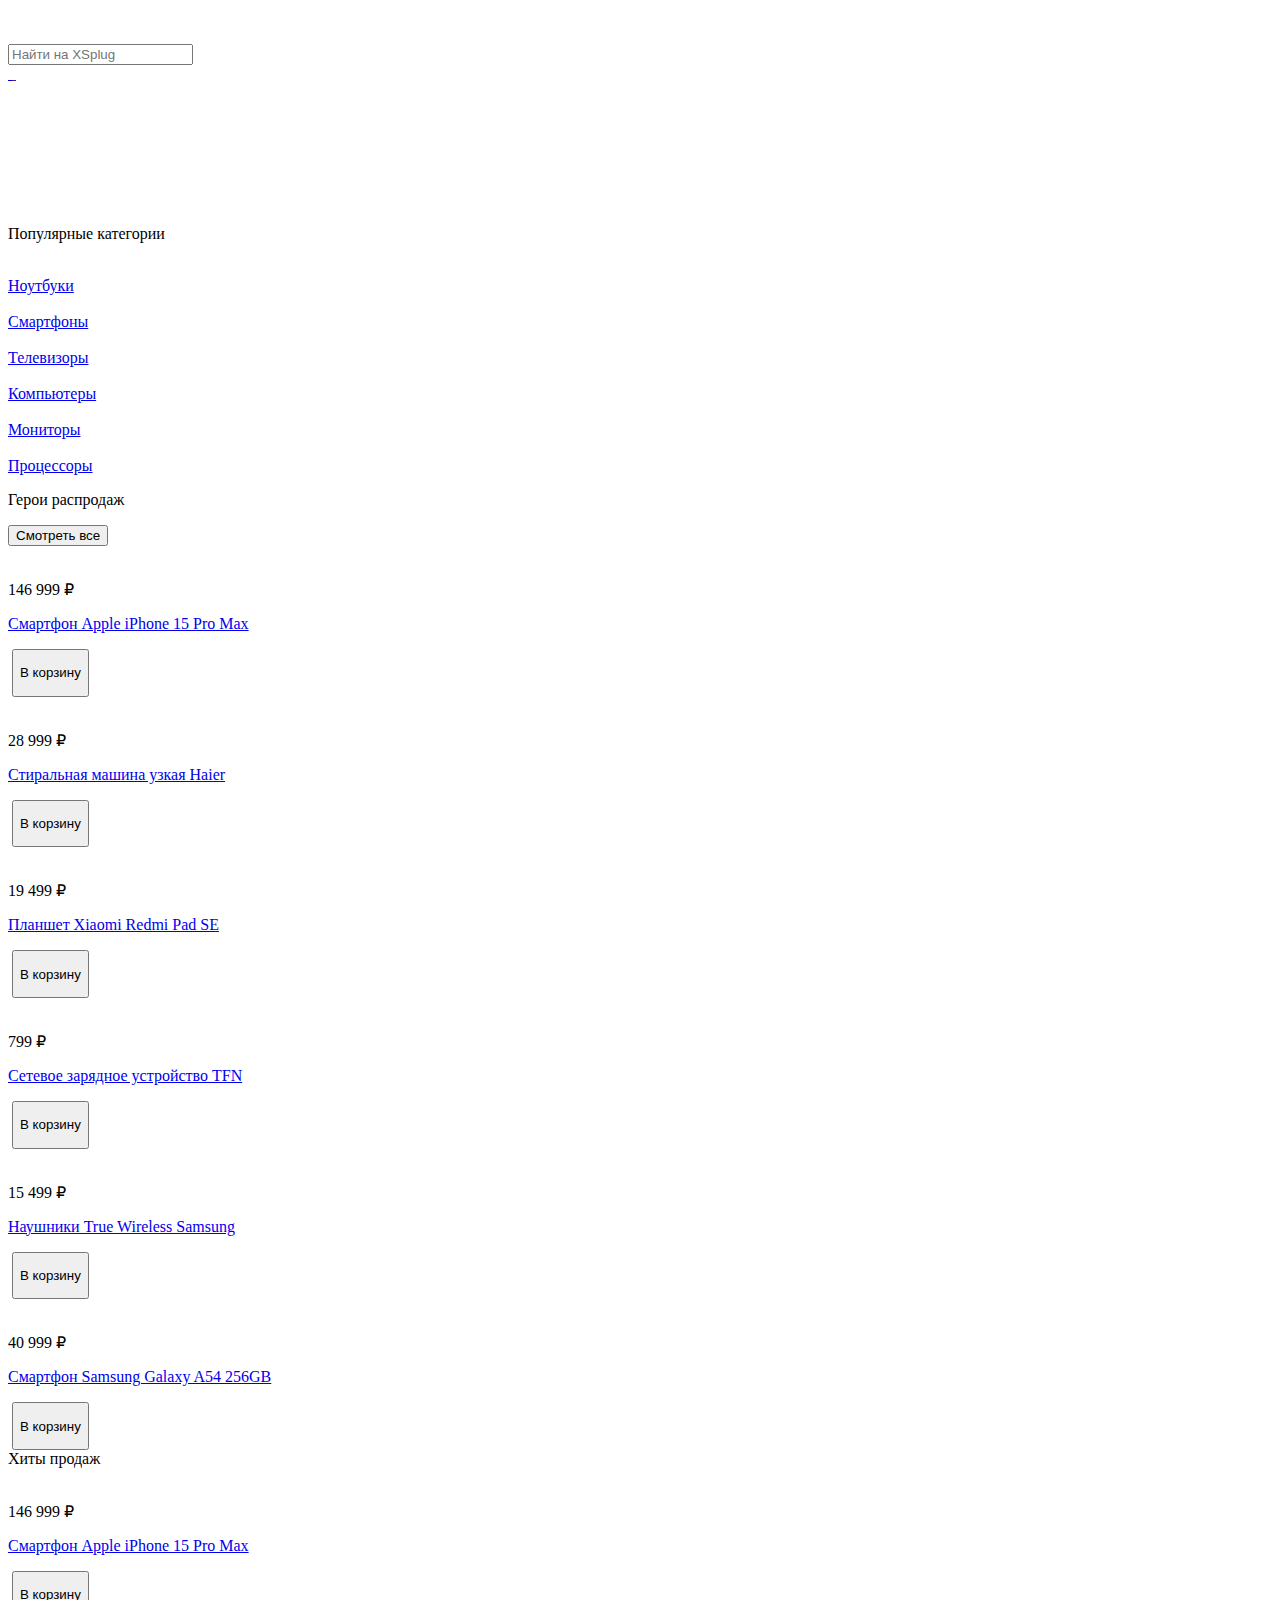
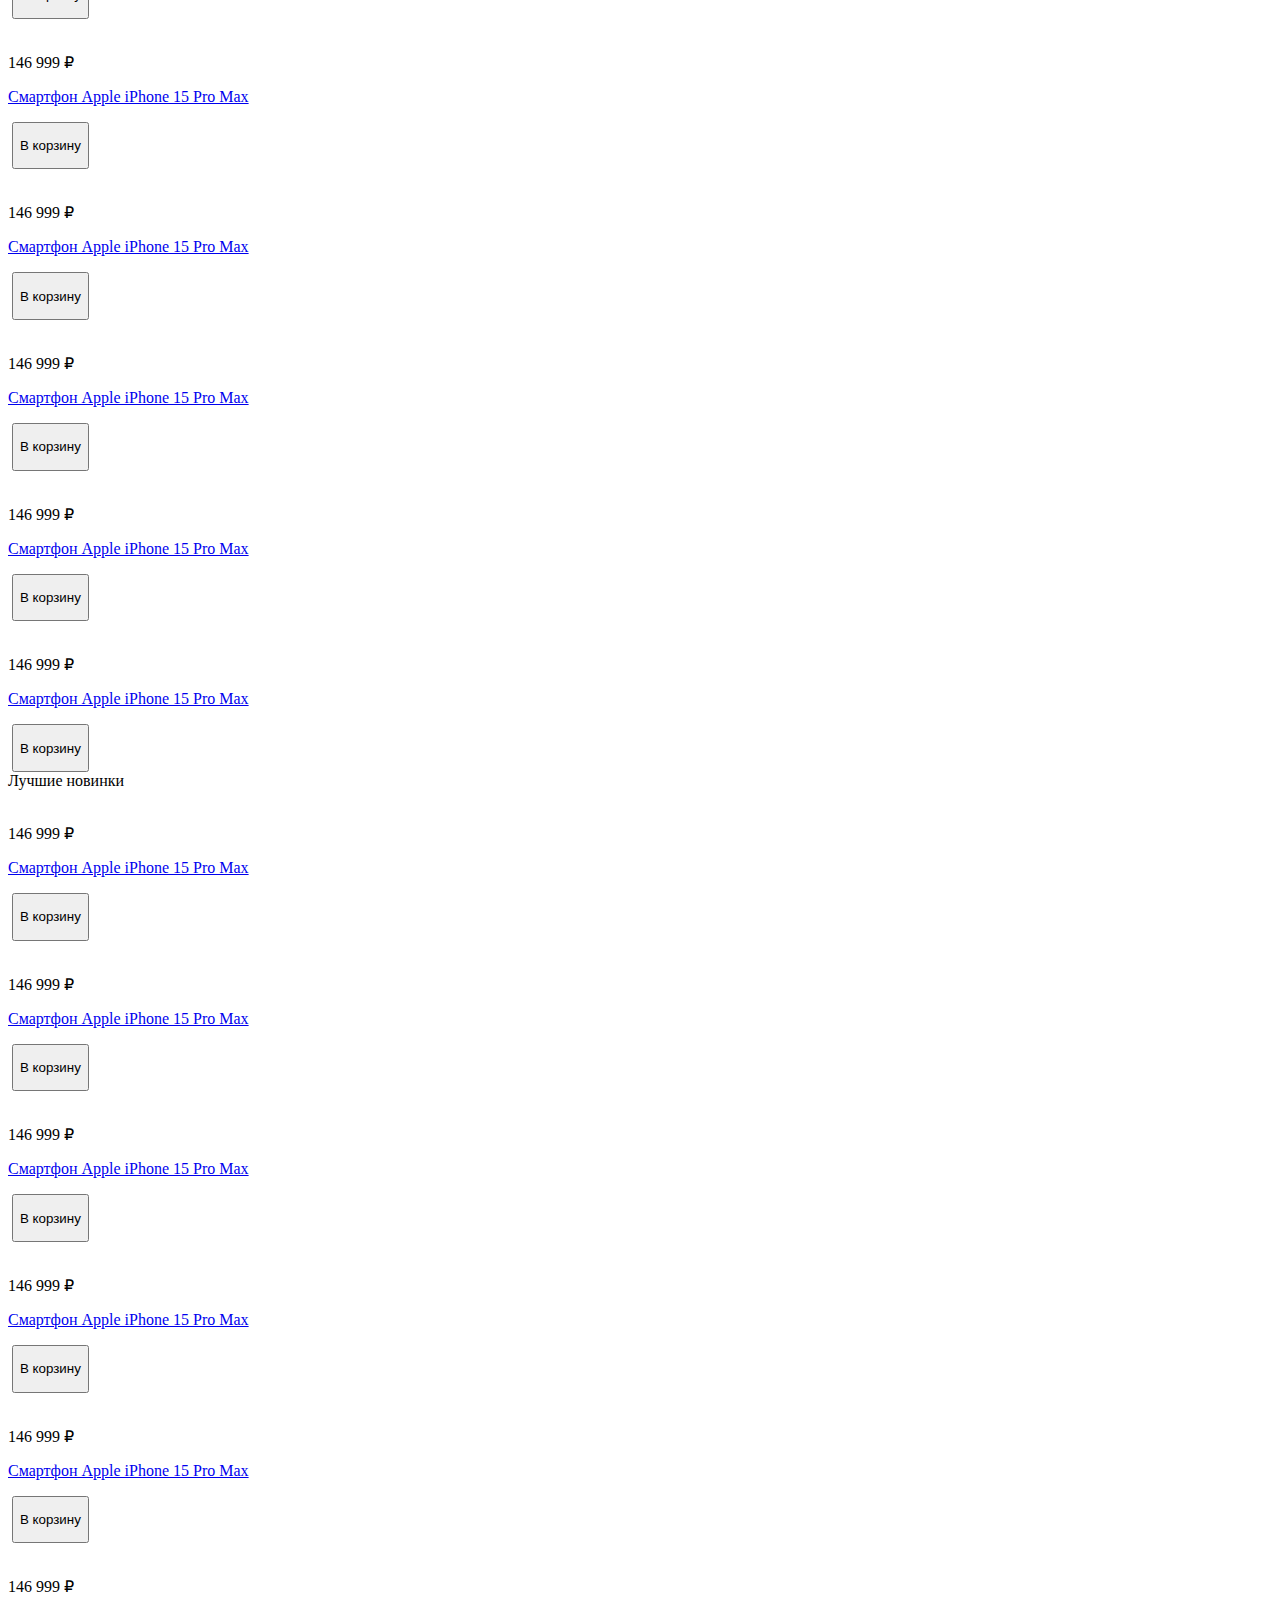
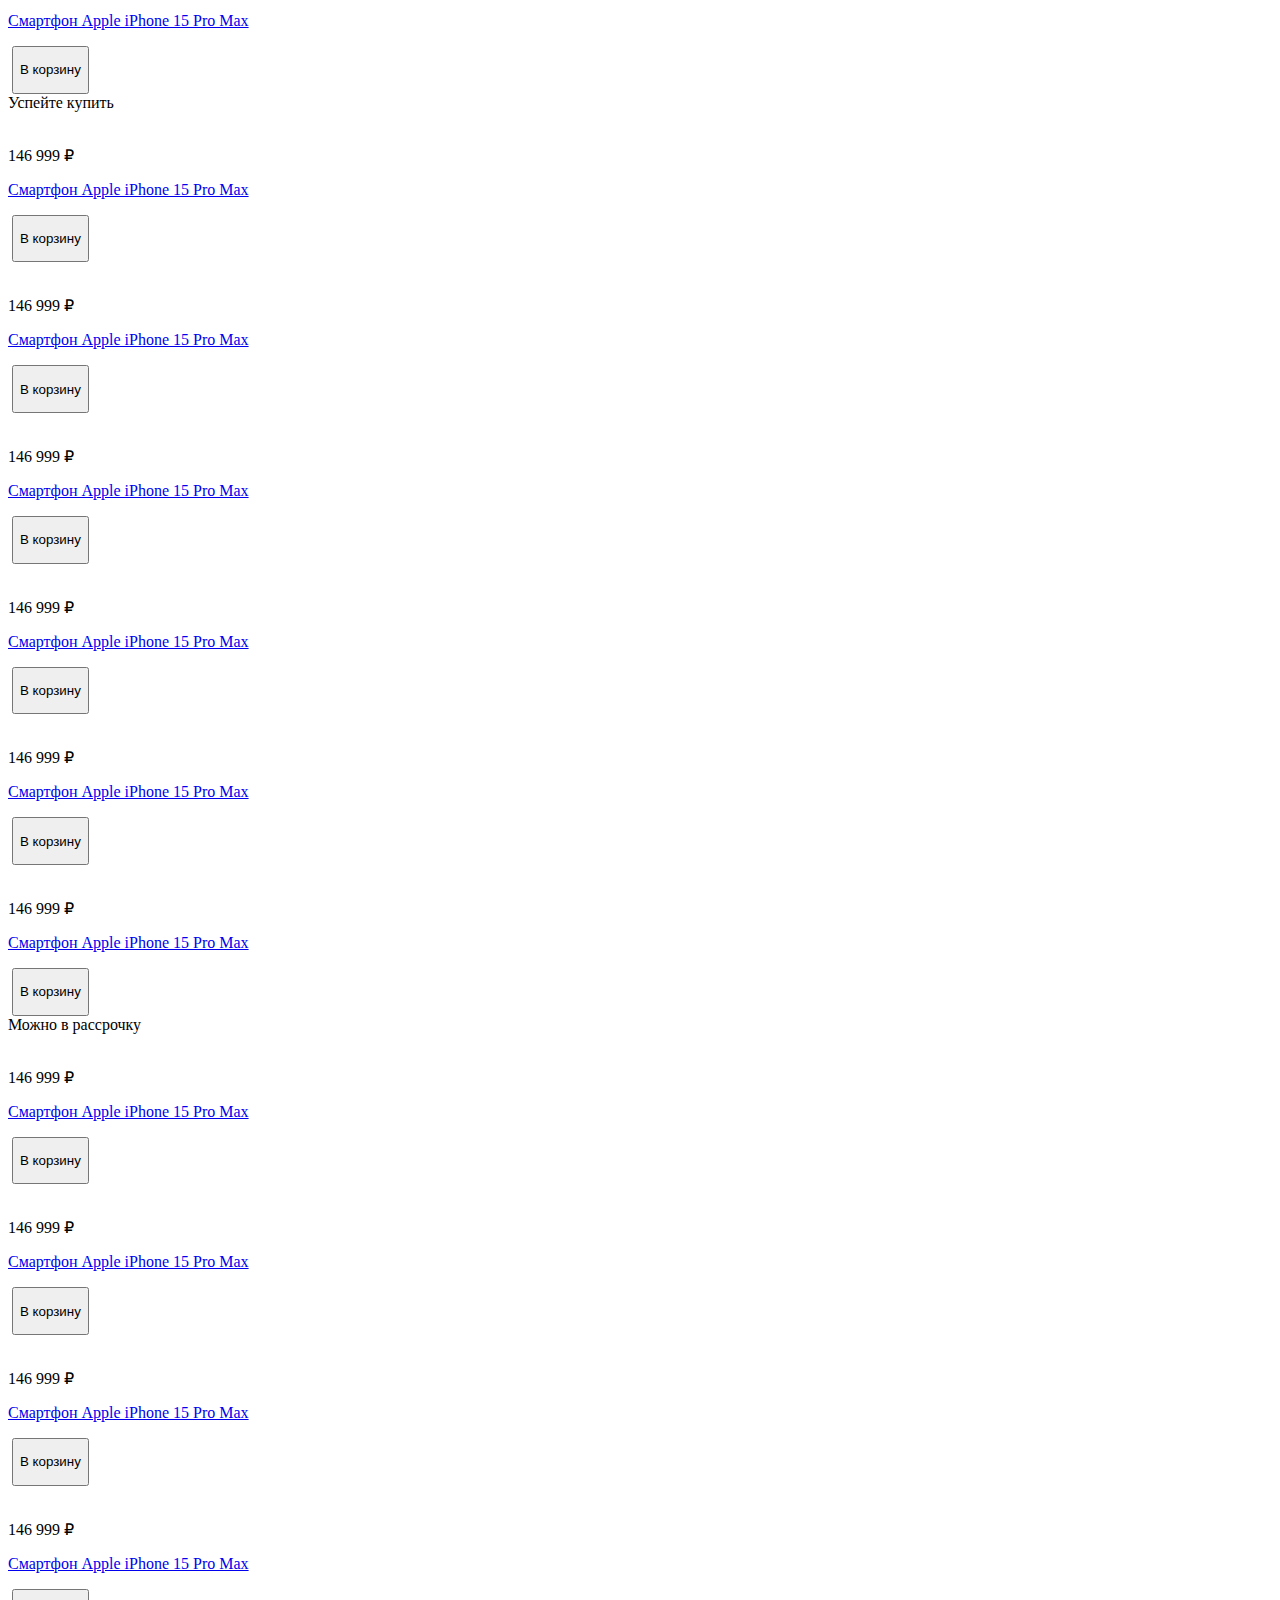
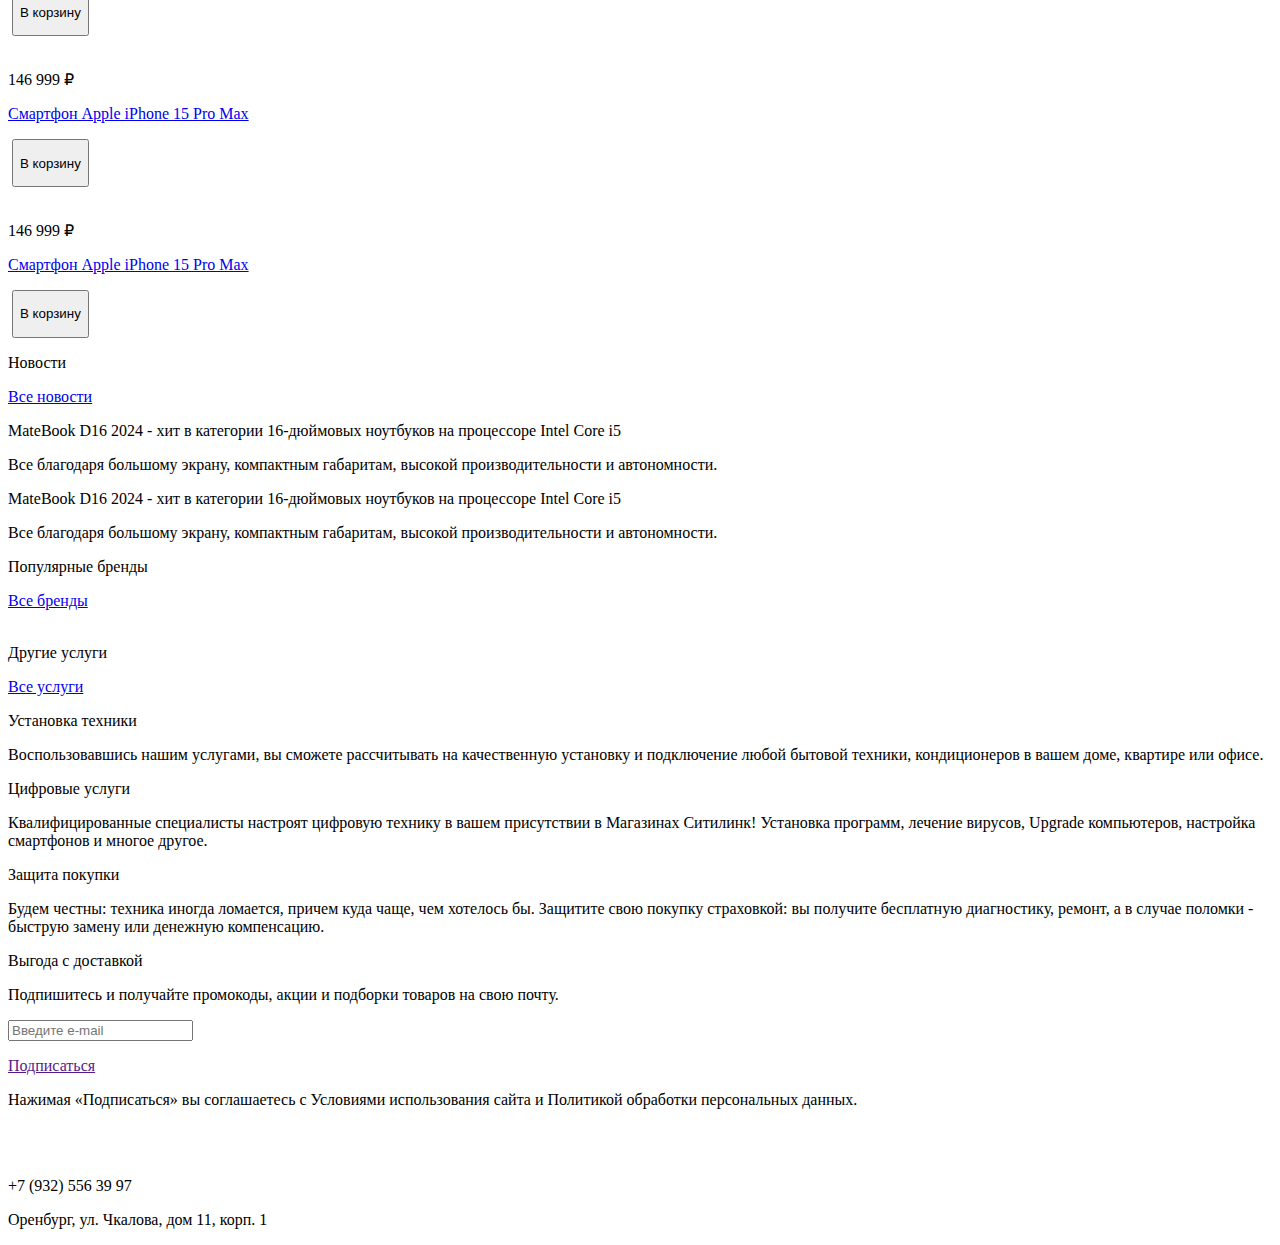
==== index.html @ 695811c5 "add index.html and lk.html" ====
<!DOCTYPE html>
<html lang="en">

<head>
  <meta charset="UTF-8">
  <meta name="viewport" content="width=device-width, initial-scale=1.0">
    <title>XSplug</title>
  
  <link rel="stylesheet" href="css/style.css">
  <link rel="preconnect" href="https://fonts.googleapis.com">
  <link rel="preconnect" href="https://fonts.gstatic.com" crossorigin>
  <link href="https://fonts.googleapis.com/css2?family=Ubuntu:ital,wght@0,300;0,400;0,500;0,700;1,300;1,400;1,500;1,700&display=swap" rel="stylesheet">
</head>

<body>
  <header>
    <div class="container">
      <nav class="navbar">
        <div class="logo">
          <a href="index.html">

            <img class="logo-icn" src="icons/XSplug.svg" alt="">
          </a>
        </div>
        <div class="catalog">
          <img src="icons/кнопка каталог.svg" alt="" class="catalog-item">
        </div>
        <div class="find">
          <input class="input-1" type="text" placeholder="Найти на XSplug">
          <img src="icons/lupa.png" alt="" type="button" class="lupa">
        </div>
        <div class="nav_icons">
          <a href="lk.html">
            <img src="icons/войти.svg" alt="" class="icon_item">
          </a>
          <a href="">
            <img src="icons/адреса.svg" alt="" class="icon_item">
          </a>
          <a href="">
            <img src="icons/корзина.svg" alt="" class="icon_item">
          </a>
        </div>
      </nav>
    </div>
  </header>

  <section>
    <div class="container">
      <div class="slider">
        <img src="icons/left.svg" alt="" class="arrow">
        <img src="icons/right.svg" alt="" class="arrow">
      </div>
    </div>
  </section>

  <section>
    <div class="container">
      <div class="row1">
        <div class="col-cashback">
          <img src="img/кешбэк на самсунг.svg" alt="" class="cashback-item">
        </div>
        <div class="col-cashback">
          <img src="img/кешбэк на самсунг.svg" alt="" class="cashback-item">
        </div>
        <div class="col-cashback">
          <img src="img/кешбэк на самсунг.svg" alt="" class="cashback-item">
        </div>
        <div class="col-cashback">
          <img src="img/кешбэк на самсунг.svg" alt="" class="cashback-item">
        </div>
        <div class="col-cashback">
          <img src="img/кешбэк на самсунг.svg" alt="" class="cashback-item">
        </div>
        <div class="col-cashback">
          <img src="img/кешбэк на самсунг.svg" alt="" class="cashback-item">
        </div>
      </div>
    </div>
  </section>

  <section>
    <div class="container">
      <p class="pop">Популярные категории</p>
      <div class="row1">
        <div class="category">
          <div class="cat-fill">
            <img src="img/nout.webp" alt="" class="category-img">
            <div class="cat-desc">
                <a href="#">Ноутбуки</a>
                <img src="img/Arrow 1.svg" alt="">            
            </div>
          </div>
        </div>
        
        <div class="category">
          <div class="cat-fill">
            <img src="img/phone.webp" alt="" class="category-img">
            <div class="cat-desc">            
                <a href="#">Смартфоны</a>
                <img src="img/Arrow 1.svg" alt="">            
            </div>
          </div>
        </div>

        <div class="category">
          <div class="cat-fill">
            <img src="img/tv.webp" alt="" class="category-img">
            <div class="cat-desc">          
                <a href="#">Телевизоры</a>
                <img src="img/Arrow 1.svg" alt="">           
            </div>
          </div>
        </div>
      </div>

      <div class="row1 und-row">
        <div class="category">
          <div class="cat-fill">
            <img src="img/comp.webp" alt="" class="category-img">
            <div class="cat-desc">          
                <a href="#">Компьютеры</a>
                <img src="img/Arrow 1.svg" alt="">           
            </div>
          </div>
        </div>
        
        <div class="category">
          <div class="cat-fill">
            <img src="img/monik.webp" alt="" class="category-img">
            <div class="cat-desc">             
                <a href="#">Мониторы</a>
                <img src="img/Arrow 1.svg" alt="">         
            </div>
          </div>
        </div>

        <div class="category">
          <div class="cat-fill">
            <img src="img/procc.webp" alt="" class="category-img">
            <div class="cat-desc">            
                <a href="#">Процессоры</a>
                <img src="img/Arrow 1.svg" alt="">         
            </div>
          </div>
        </div>
      </div>
    </div>
  </section>

  <section>
    <div class="container">
      <div class="banner">
        <div class="heros">
          <p class="h-sale">Герои распродаж</p>
          <button class="hits-btn">Смотреть все</button>
        </div>
        <div class="h-cards">
          <div class="card">
            <img src="img/15pro.svg" alt="" class="img-card">
            <p class="price">146 999 ₽</p>
            <a href="#"><p class="desk-card">Смартфон Apple iPhone 15 Pro Max</p></a>  
            <img src="icons/оценка.svg" alt="" class="rating">
            <button class="b-basket">
              <p class="in-basket">В корзину</p>
            </button>
          </div>

          <div class="card">
            <img src="img/washin.svg" alt="" class="img-card">
            <p class="price">28 999 ₽</p>
            <a href="#">
              <p class="desk-card">Стиральная машина 
                узкая Haier</p>
            </a>
            <img src="icons/оценка.svg" alt="" class="rating">
            <button class="b-basket">
              <p class="in-basket">В корзину</p>
            </button>
          </div>

          <div class="card">
            <img src="img/laptop.svg" alt="" class="img-card">
            <p class="price">19 499 ₽</p>
            <a href="#">
              <p class="desk-card">Планшет Xiaomi Redmi
                Pad SE</p>
            </a>
            <img src="icons/оценка.svg" alt="" class="rating">
            <button class="b-basket">
              <p class="in-basket">В корзину</p>
            </button>
          </div>

          <div class="card">
            <img src="img/blok.svg" alt="" class="img-card">
            <p class="price">799 ₽</p>
            <a href="#">
              <p class="desk-card">Сетевое зарядное 
                устройство TFN</p>
            </a>
            <img src="icons/оценка.svg" alt="" class="rating">
            <button class="b-basket">
              <p class="in-basket">В корзину</p>
            </button>
          </div>

          <div class="card">
            <img src="img/наушники.svg" alt="" class="img-card">
            <p class="price">15 499 ₽</p>
            <a href="#">
              <p class="desk-card">Наушники True Wireless 
                Samsung</p>
            </a>
            <img src="icons/оценка.svg" alt="" class="rating">
            <button class="b-basket">
              <p class="in-basket">В корзину</p>
            </button>
          </div>

          <div class="card">
            <img src="img/samsung54.png" alt="" class="img-card">
            <p class="price">40 999 ₽</p>
            <a href="#">
              <p class="desk-card">Смартфон Samsung 
                Galaxy A54 256GB</p>
            </a>
            <img src="icons/оценка.svg" alt="" class="rating">
            <button class="b-basket">
              <p class="in-basket">В корзину</p>
            </button>
          </div>

        </div>
      </div>
    </div>
  </section>

  <section>
    <div class="container">
        <div class="pop">Хиты продаж</div>
        <div class="hits-cards">
          <div class="card">
            <img src="img/15pro.svg" alt="" class="img-card">
            <p class="price">146 999 ₽</p>
            <a href="#"><p class="desk-card">Смартфон Apple iPhone 15 Pro Max</p></a>  
            <img src="icons/оценка.svg" alt="" class="rating">
            <button class="b-basket">
              <p class="in-basket">В корзину</p>
            </button>
          </div>

          <div class="card">
            <img src="img/washin.svg" alt="" class="img-card">
            <p class="price">146 999 ₽</p>
            <a href="#">
              <p class="desk-card">Смартфон Apple iPhone
                15 Pro Max</p>
            </a>
            <img src="icons/оценка.svg" alt="" class="rating">
            <button class="b-basket">
              <p class="in-basket">В корзину</p>
            </button>
          </div>

          <div class="card">
            <img src="img/laptop.svg" alt="" class="img-card">
            <p class="price">146 999 ₽</p>
            <a href="#">
              <p class="desk-card">Смартфон Apple iPhone
                15 Pro Max</p>
            </a>
            <img src="icons/оценка.svg" alt="" class="rating">
            <button class="b-basket">
              <p class="in-basket">В корзину</p>
            </button>
          </div>

          <div class="card">
            <img src="img/blok.svg" alt="" class="img-card">
            <p class="price">146 999 ₽</p>
            <a href="#">
              <p class="desk-card">Смартфон Apple iPhone
                15 Pro Max</p>
            </a>
            <img src="icons/оценка.svg" alt="" class="rating">
            <button class="b-basket">
              <p class="in-basket">В корзину</p>
            </button>
          </div>

          <div class="card">
            <img src="img/наушники.svg" alt="" class="img-card">
            <p class="price">146 999 ₽</p>
            <a href="#">
              <p class="desk-card">Смартфон Apple iPhone
                15 Pro Max</p>
            </a>
            <img src="icons/оценка.svg" alt="" class="rating">
            <button class="b-basket">
              <p class="in-basket">В корзину</p>
            </button>
          </div>

          <div class="card">
            <img src="img/samsung54.png" alt="" class="img-card">
            <p class="price">146 999 ₽</p>
            <a href="#">
              <p class="desk-card">Смартфон Apple iPhone
                15 Pro Max</p>
            </a>
            <img src="icons/оценка.svg" alt="" class="rating">
            <button class="b-basket">
              <p class="in-basket">В корзину</p>
            </button>
          </div>

        </div>
    </div>

    <div class="container">
      <div class="pop">Лучшие новинки</div>
      <div class="hits-cards">
        <div class="card">
          <img src="img/15pro.svg" alt="" class="img-card">
          <p class="price">146 999 ₽</p>
          <a href="#"><p class="desk-card">Смартфон Apple iPhone 15 Pro Max</p></a>  
          <img src="icons/оценка.svg" alt="" class="rating">
          <button class="b-basket">
            <p class="in-basket">В корзину</p>
          </button>
        </div>

        <div class="card">
          <img src="img/washin.svg" alt="" class="img-card">
          <p class="price">146 999 ₽</p>
          <a href="#">
            <p class="desk-card">Смартфон Apple iPhone
              15 Pro Max</p>
          </a>
          <img src="icons/оценка.svg" alt="" class="rating">
          <button class="b-basket">
            <p class="in-basket">В корзину</p>
          </button>
        </div>

        <div class="card">
          <img src="img/laptop.svg" alt="" class="img-card">
          <p class="price">146 999 ₽</p>
          <a href="#">
            <p class="desk-card">Смартфон Apple iPhone
              15 Pro Max</p>
          </a>
          <img src="icons/оценка.svg" alt="" class="rating">
          <button class="b-basket">
            <p class="in-basket">В корзину</p>
          </button>
        </div>

        <div class="card">
          <img src="img/blok.svg" alt="" class="img-card">
          <p class="price">146 999 ₽</p>
          <a href="#">
            <p class="desk-card">Смартфон Apple iPhone
              15 Pro Max</p>
          </a>
          <img src="icons/оценка.svg" alt="" class="rating">
          <button class="b-basket">
            <p class="in-basket">В корзину</p>
          </button>
        </div>

        <div class="card">
          <img src="img/наушники.svg" alt="" class="img-card">
          <p class="price">146 999 ₽</p>
          <a href="#">
            <p class="desk-card">Смартфон Apple iPhone
              15 Pro Max</p>
          </a>
          <img src="icons/оценка.svg" alt="" class="rating">
          <button class="b-basket">
            <p class="in-basket">В корзину</p>
          </button>
        </div>

        <div class="card">
          <img src="img/samsung54.png" alt="" class="img-card">
          <p class="price">146 999 ₽</p>
          <a href="#">
            <p class="desk-card">Смартфон Apple iPhone
              15 Pro Max</p>
          </a>
          <img src="icons/оценка.svg" alt="" class="rating">
          <button class="b-basket">
            <p class="in-basket">В корзину</p>
          </button>
        </div>

      </div>
    </div>

    <div class="container">
      <div class="pop">Успейте купить</div>
      <div class="hits-cards">
        <div class="card">
          <img src="img/15pro.svg" alt="" class="img-card">
          <p class="price">146 999 ₽</p>
          <a href="#"><p class="desk-card">Смартфон Apple iPhone 15 Pro Max</p></a>  
          <img src="icons/оценка.svg" alt="" class="rating">
          <button class="b-basket">
            <p class="in-basket">В корзину</p>
          </button>
        </div>

        <div class="card">
          <img src="img/washin.svg" alt="" class="img-card">
          <p class="price">146 999 ₽</p>
          <a href="#">
            <p class="desk-card">Смартфон Apple iPhone
              15 Pro Max</p>
          </a>
          <img src="icons/оценка.svg" alt="" class="rating">
          <button class="b-basket">
            <p class="in-basket">В корзину</p>
          </button>
        </div>

        <div class="card">
          <img src="img/laptop.svg" alt="" class="img-card">
          <p class="price">146 999 ₽</p>
          <a href="#">
            <p class="desk-card">Смартфон Apple iPhone
              15 Pro Max</p>
          </a>
          <img src="icons/оценка.svg" alt="" class="rating">
          <button class="b-basket">
            <p class="in-basket">В корзину</p>
          </button>
        </div>

        <div class="card">
          <img src="img/blok.svg" alt="" class="img-card">
          <p class="price">146 999 ₽</p>
          <a href="#">
            <p class="desk-card">Смартфон Apple iPhone
              15 Pro Max</p>
          </a>
          <img src="icons/оценка.svg" alt="" class="rating">
          <button class="b-basket">
            <p class="in-basket">В корзину</p>
          </button>
        </div>

        <div class="card">
          <img src="img/наушники.svg" alt="" class="img-card">
          <p class="price">146 999 ₽</p>
          <a href="#">
            <p class="desk-card">Смартфон Apple iPhone
              15 Pro Max</p>
          </a>
          <img src="icons/оценка.svg" alt="" class="rating">
          <button class="b-basket">
            <p class="in-basket">В корзину</p>
          </button>
        </div>

        <div class="card">
          <img src="img/samsung54.png" alt="" class="img-card">
          <p class="price">146 999 ₽</p>
          <a href="#">
            <p class="desk-card">Смартфон Apple iPhone
              15 Pro Max</p>
          </a>
          <img src="icons/оценка.svg" alt="" class="rating">
          <button class="b-basket">
            <p class="in-basket">В корзину</p>
          </button>
        </div>

      </div>
    </div>

    <div class="container">
      <div class="pop">Можно в рассрочку</div>
      <div class="hits-cards">
        <div class="card">
          <img src="img/15pro.svg" alt="" class="img-card">
          <p class="price">146 999 ₽</p>
          <a href="#"><p class="desk-card">Смартфон Apple iPhone 15 Pro Max</p></a>  
          <img src="icons/оценка.svg" alt="" class="rating">
          <button class="b-basket">
            <p class="in-basket">В корзину</p>
          </button>
        </div>

        <div class="card">
          <img src="img/washin.svg" alt="" class="img-card">
          <p class="price">146 999 ₽</p>
          <a href="#">
            <p class="desk-card">Смартфон Apple iPhone
              15 Pro Max</p>
          </a>
          <img src="icons/оценка.svg" alt="" class="rating">
          <button class="b-basket">
            <p class="in-basket">В корзину</p>
          </button>
        </div>

        <div class="card">
          <img src="img/laptop.svg" alt="" class="img-card">
          <p class="price">146 999 ₽</p>
          <a href="#">
            <p class="desk-card">Смартфон Apple iPhone
              15 Pro Max</p>
          </a>
          <img src="icons/оценка.svg" alt="" class="rating">
          <button class="b-basket">
            <p class="in-basket">В корзину</p>
          </button>
        </div>

        <div class="card">
          <img src="img/blok.svg" alt="" class="img-card">
          <p class="price">146 999 ₽</p>
          <a href="#">
            <p class="desk-card">Смартфон Apple iPhone
              15 Pro Max</p>
          </a>
          <img src="icons/оценка.svg" alt="" class="rating">
          <button class="b-basket">
            <p class="in-basket">В корзину</p>
          </button>
        </div>

        <div class="card">
          <img src="img/наушники.svg" alt="" class="img-card">
          <p class="price">146 999 ₽</p>
          <a href="#">
            <p class="desk-card">Смартфон Apple iPhone
              15 Pro Max</p>
          </a>
          <img src="icons/оценка.svg" alt="" class="rating">
          <button class="b-basket">
            <p class="in-basket">В корзину</p>
          </button>
        </div>

        <div class="card">
          <img src="img/samsung54.png" alt="" class="img-card">
          <p class="price">146 999 ₽</p>
          <a href="#">
            <p class="desk-card">Смартфон Apple iPhone
              15 Pro Max</p>
          </a>
          <img src="icons/оценка.svg" alt="" class="rating">
          <button class="b-basket">
            <p class="in-basket">В корзину</p>
          </button>
        </div>

      </div>
    </div>
  </section>

  <section>
    <div class="container">
      <div class="block-news">
        <div class="titles">
          <p class="title">Новости</p>
          <a href="#">Все новости</a>
          <img src="img/Arrow 1.svg" alt="">
        </div>
        <div class="f-news">
          <p class="f-text">MateBook D16 2024 - хит в категории 16-дюймовых ноутбуков на процессоре Intel Core i5</p>
          <p class="s-text">Все благодаря большому экрану, компактным габаритам, высокой производительности и автономности.</p>
        </div>
        <div class="vl"></div>
        <div class="s-news">
          <p class="f-text">MateBook D16 2024 - хит в категории 16-дюймовых ноутбуков на процессоре Intel Core i5</p>
          <p class="s-text">Все благодаря большому экрану, компактным габаритам, высокой производительности и автономности.</p>
        </div>
      </div>

      <div class="block-brands">
        <div class="titles">
          <p class="title">Популярные 
            бренды</p>
          <a href="#">Все бренды</a>
          <img src="img/Arrow 1.svg" alt="">
        </div>
        <div class="brands">
          <img src="icons/apple.svg" alt="">
          <img src="icons/xiaomi.svg" alt="">
          <img src="icons/lg.svg" alt="">
          <img src="icons/nokia.svg" alt="">
          <img src="icons/samsung.svg" alt="">
        </div>
      </div>

      <div class="block-other">
        <div class="titles">
          <p class="title">Другие услуги</p>
          <a href="#">Все услуги</a>
          <img src="img/Arrow 1.svg" alt="">
        </div>
        
        <div class="ser1">
          <p class="f-text">Установка техники</p>
          <p class="s-text">Воспользовавшись нашим
            услугами, вы сможете
            рассчитывать на качественную
            установку и подключение
            любой бытовой техники,
            кондиционеров в вашем доме,
            квартире или офисе.
            </p>
        </div>
        <div class="v2"></div>
        <div class="ser">
          <p class="f-text">Цифровые услуги</p>
          <p class="s-text">Квалифицированные специалисты настроят цифровую технику в вашем присутствии в Магазинах Ситилинк! Установка программ, лечение вирусов, Upgrade компьютеров, настройка смартфонов и многое другое.</p>
        </div>
        <div class="v2"></div>
        <div class="ser">
          <p class="f-text">Защита покупки</p>
          <p class="s-text">Будем честны: техника иногда ломается, причем куда чаще, чем хотелось бы. Защитите свою покупку страховкой: вы получите бесплатную диагностику, ремонт, а в случае поломки - быструю замену или денежную компенсацию. </p>
        </div>
      </div>

    </div>

  </section>

  <section>
      <div class="del-blok">
        <div class="deliver">
          <p class="del-title">Выгода с доставкой</p>
          <p class="s-text">Подпишитесь и получайте промокоды, акции и подборки товаров на свою почту.</p>
          <div class="find-2">
            <input class="input-2" type="text" placeholder="Введите e-mail">
            <a href="">
              <p class="del-btn" >Подписаться</p>
            </a>
          </div>
          <p class="d-text">Нажимая «Подписаться» вы соглашаетесь с Условиями использования сайта и Политикой обработки персональных данных.</p>
        </div>
    </div>
  </section>

  <footer>
    <div class="footer-blok">
      <div class="container">
        <div class="footer">
          <div class="r-footer">
            <div class="logo-footer">
              <a href="index.html">
                <img class="logo-icn" src="icons/XSplug.svg" alt="">
              </a>
            </div>
            <img src="icons/media.svg" alt="" type="button" class="media">
          </div>
          <div class="l-footer">
            <p class="number">+7 (932) 556 39 97</p>
            <p class="adres">Оренбург, ул. Чкалова, дом 11, корп. 1</p>
          </div>
        </div>
      </div>
    </div>


    
  </footer>

</body>

</html>
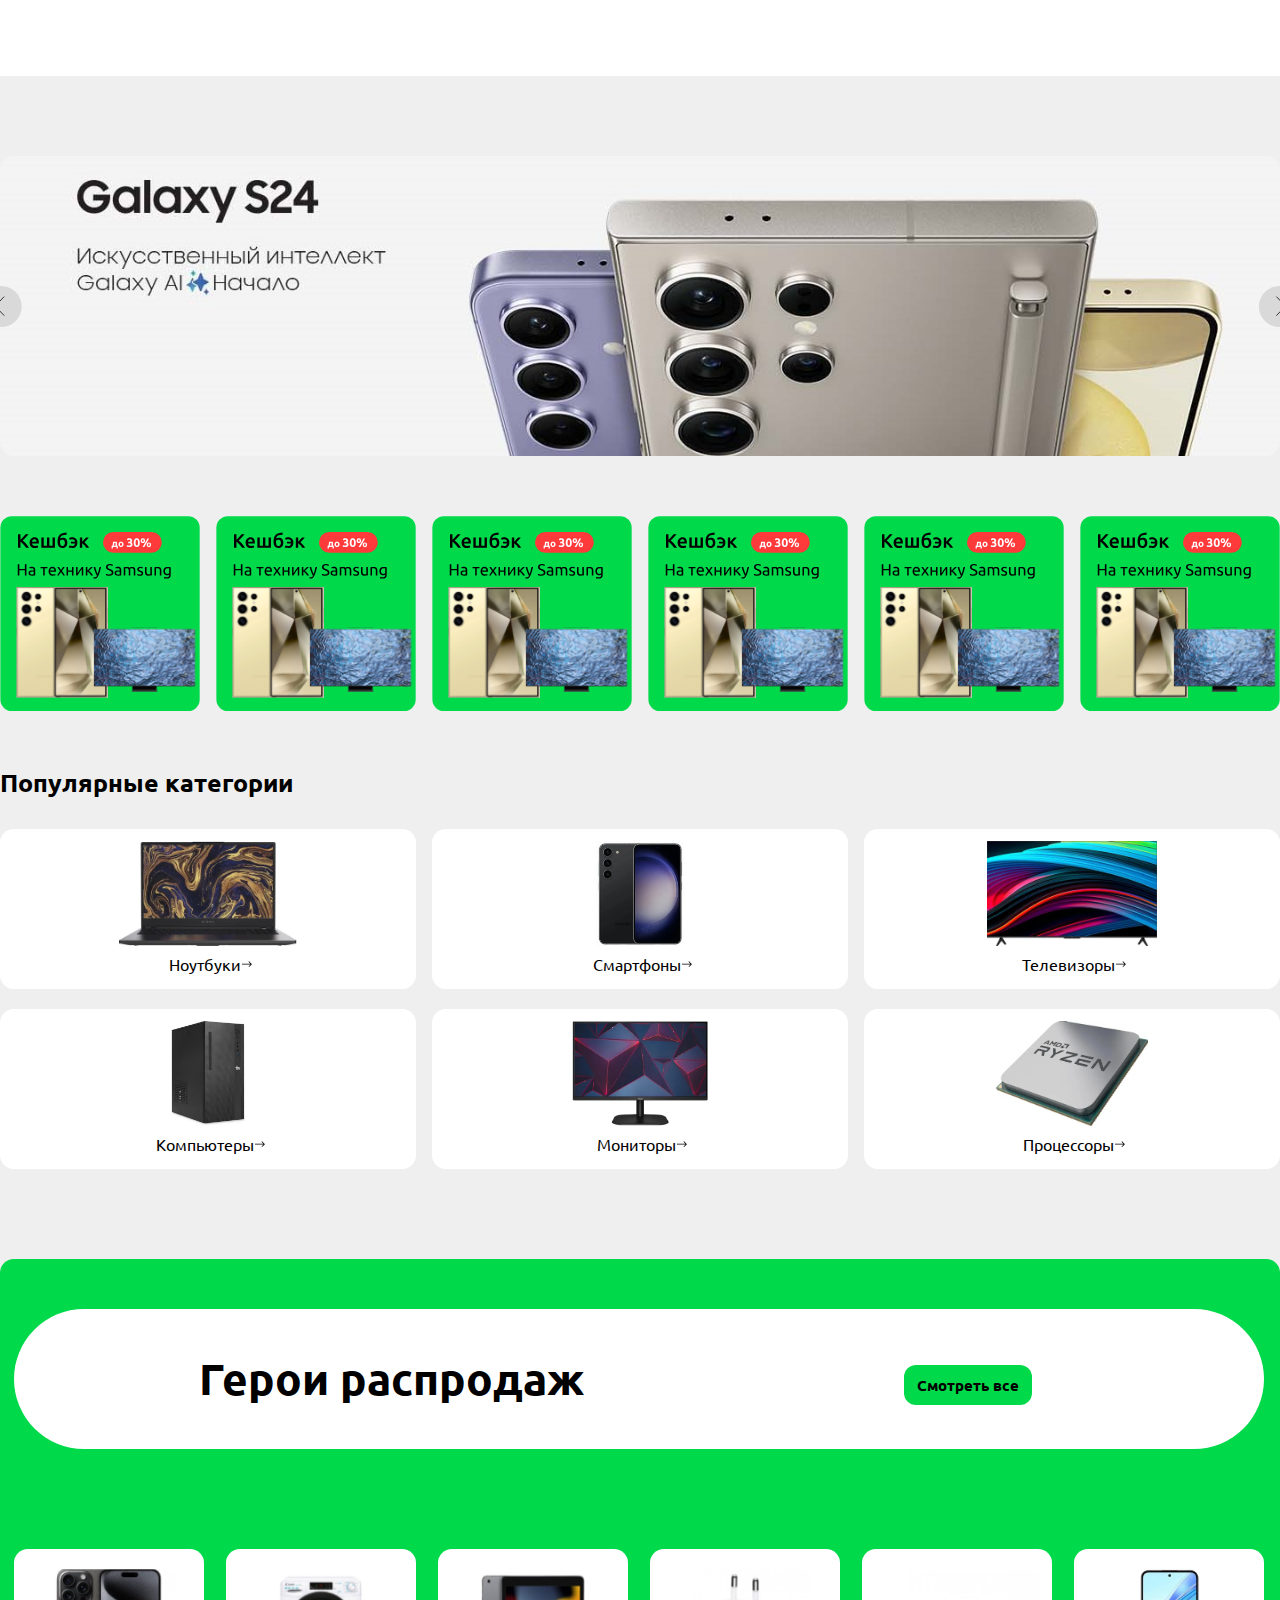
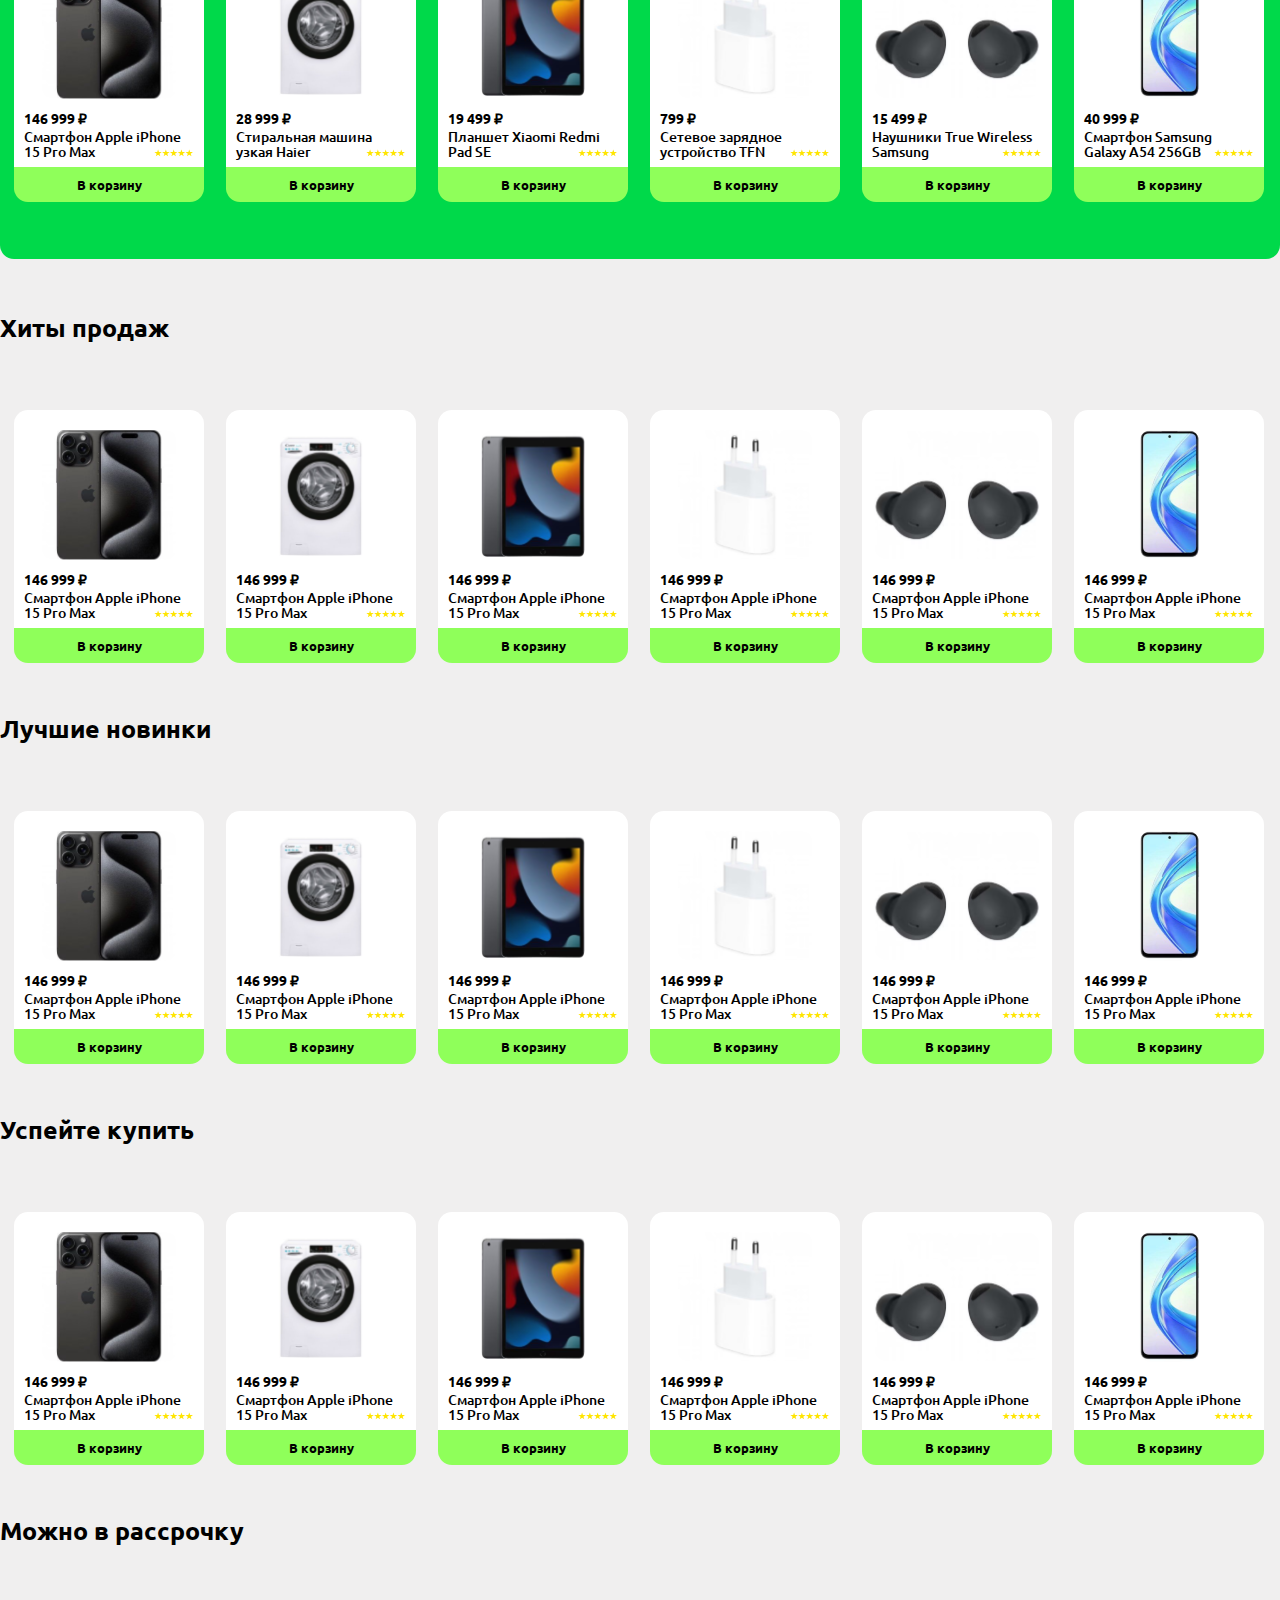
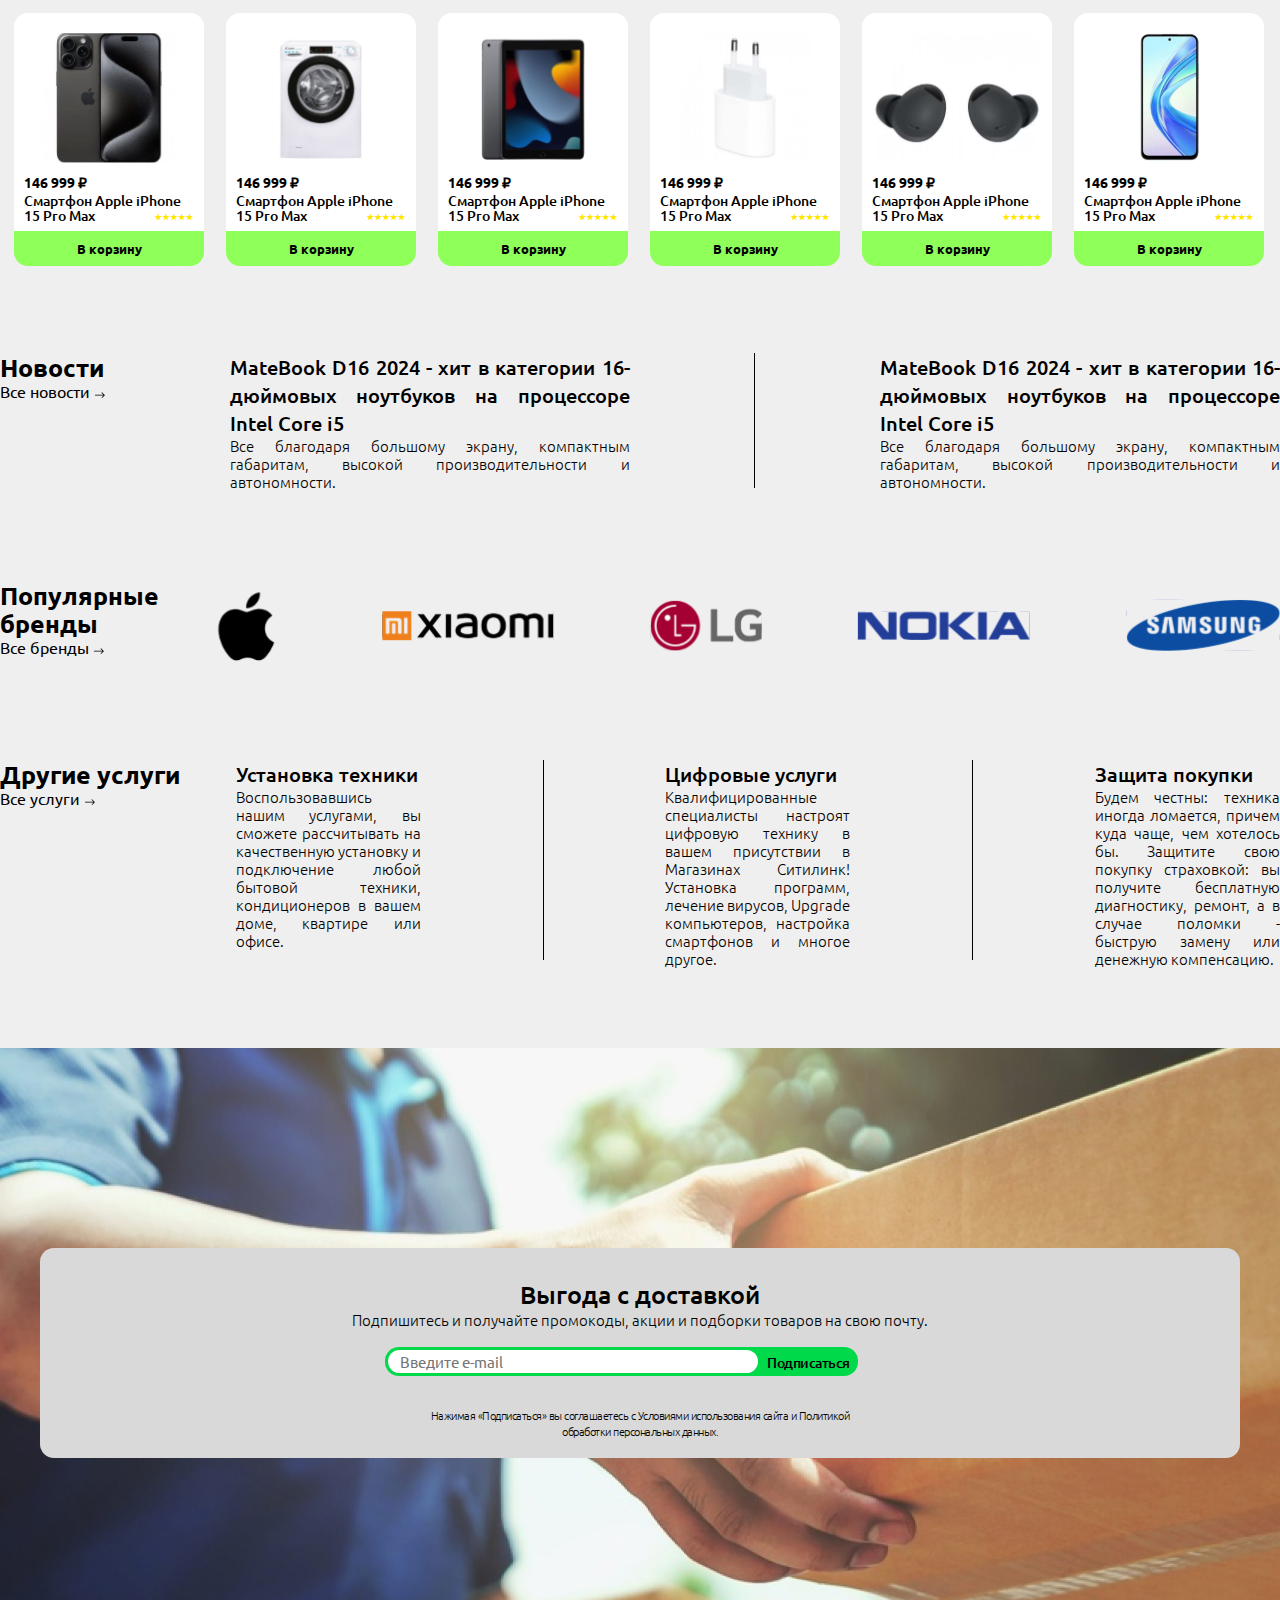
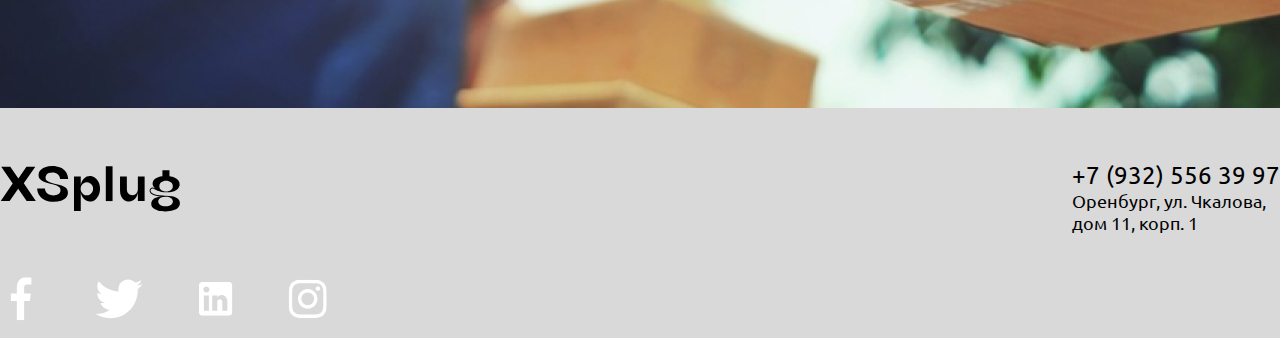
==== commit 804ed3d4: "delete a in div logo" ====
--- a/index.html
+++ b/index.html
@@ -17,28 +17,7 @@
     <div class="container">
       <nav class="navbar">
         <div class="logo">
-          <a href="index.html">
-
-            <img class="logo-icn" src="icons/XSplug.svg" alt="">
-          </a>
-        </div>
-        <div class="catalog">
-          <img src="icons/кнопка каталог.svg" alt="" class="catalog-item">
-        </div>
-        <div class="find">
-          <input class="input-1" type="text" placeholder="Найти на XSplug">
-          <img src="icons/lupa.png" alt="" type="button" class="lupa">
-        </div>
-        <div class="nav_icons">
-          <a href="lk.html">
-            <img src="icons/войти.svg" alt="" class="icon_item">
-          </a>
-          <a href="">
-            <img src="icons/адреса.svg" alt="" class="icon_item">
-          </a>
-          <a href="">
-            <img src="icons/корзина.svg" alt="" class="icon_item">
-          </a>
+
         </div>
       </nav>
     </div>
--- a/css/style.css
+++ b/css/style.css
@@ -0,0 +1,708 @@
+@import url(href=https://fonts.googleapis.com/css2?family=Ubuntu:ital,wght@0,300;0,400;0,500;0,700;1,300;1,400;1,500;1,700&display=swap);
+
+
+:root{
+  --font: 'Ubuntu', sans-serif;
+}
+
+
+*{
+  margin: 0;
+  padding: 0;
+  box-sizing: border-box;
+  font-family: var(--font);
+}
+
+header{
+  min-height: 76px;
+  background-color: white;
+  display: flex;
+  align-items: center;
+}
+
+.container{
+  width: 1280px;
+  margin: 0 auto;
+  padding: 0;
+}
+
+.navbar{
+  display: flex;
+  flex-wrap: nowrap;
+  padding: 0;
+  align-items: center;
+  justify-content: space-between;
+}
+
+.find{
+  height: 35px;
+  position: relative;
+  background-color: #00D94A;
+  padding: 3px 72px 3px 3px;
+  border-radius: 14px;
+  margin-top: -4px;
+}
+
+.input-1 {
+  width: 680px;
+  height: 29px;
+  border-radius: 14px;
+  border: 0;
+  outline: none;
+  padding-left: 12px;
+  font-size: 15px;
+  font-family: var(--font);
+  padding-top: 2px;
+  padding-bottom: 2px;
+}
+
+.logo-icn {
+  width: 180px;
+}
+
+.catalog-item{
+  width: 95px;
+  cursor: pointer;
+}
+
+.nav_icons{
+  display: flex;
+  min-width: 175px;
+  justify-content: space-between;
+  align-items:flex-end;
+}
+
+body {
+  background-color: #F0EFEF;
+}
+
+.lupa{
+  position: absolute;
+  margin-left: 24px;
+  margin-top: 3px;
+  width: 20px;
+  height: 20px;
+  cursor: pointer;
+}
+
+.slider{
+  display: flex;
+  justify-content: space-between;
+  align-items: center;
+  background: url(../img/slider.jpg) top center/ cover no-repeat;
+  height: 300px;
+  margin-top: 80px;
+  border-radius: 14px;
+}
+
+.arrow{
+  margin: 0 -20px 0 -20px;
+}
+
+.row1{
+  min-width: 1280px;
+  display: flex;
+  justify-content: space-between;
+}
+
+.col-cashback{
+  padding: 0;
+}
+
+.cashback-item {
+  width: 200px;
+  margin-top: 60px;
+}
+
+.category{
+  width: 416px;
+  height: 160px;
+  background-color: rgb(255, 255, 255);
+  border-radius: 14px;
+}
+
+.und-row{
+  margin-top: 20px;
+}
+
+.cat-fill{
+  margin-top: 12px;
+}
+
+.category-img{
+  display: block;
+  height: 105px;
+  margin: 0 auto;
+}
+
+.cat-title{
+  margin: 0;
+  padding: 0;
+}
+
+.cat-desc{
+  font-size: 16px;
+  font-family: var(--font);
+  font-weight: 400;
+  margin-top: 8px;
+  justify-content: center;
+  display: flex;
+  align-items: center;
+  margin-left: 4px;
+}
+
+.banner{
+  position: relative;
+  height: 600px;
+  width: 100%;
+  background-color:#00D94A;
+  border-radius: 14px;
+  margin-top: 90px;
+}
+
+.heros {
+  display: flex;
+  align-items:center;
+  position: absolute;
+  width: 1250px;
+  height: 140px;
+  background-color:#ffffff;
+  border-radius: 76px;
+  margin-top: 50px;
+  margin-left: 14px;
+}
+
+.h-sale{
+  font-size: 44px;
+  font-family: var(--font);
+  font-weight: 700;
+  margin-left: 185px;
+  margin-bottom: 0;
+  margin-right: 320px;
+}
+
+.hits-title{
+  display: flex;
+}
+
+.hits{
+  margin-top: 106px;
+}
+
+.hits-btn{
+  font-size: 15px;
+  font-weight: 750;
+  font-family: var(--font);
+  height: 40px;
+  width: 128px;
+  margin-top: 12px;
+  float: right;
+  background: #00D94A;
+  border-radius: 12px;
+  border: 0;
+  cursor: pointer;
+}
+
+.card{
+  height: 250px;
+  width: 190px;
+  background-color:#ffffff;
+  border-radius: 14px;
+}
+
+.h-cards{
+  position: absolute;
+  width: 1250px;
+  display: flex;
+  justify-content: space-between;
+  margin-left: 14px;
+  bottom: 60px;
+}
+
+.b-basket{
+  display: flex;
+  margin-top: 8px;
+  height: 35px;
+  width: 190px;
+  background-color: #8FFF5A;
+  border: 0;
+  border-radius: 0 0 14px 14px;
+  text-align: center;
+  justify-content: center;
+  align-items: center;
+  cursor: pointer;
+}
+
+.in-basket{
+  font-family: var(--font);
+  font-weight: 650;
+  margin-bottom: 0;
+}
+
+.img-card{
+  height: 130px;
+  display: block;
+  margin-left: auto;
+  margin-right: auto;
+  margin-top: 20px;
+}
+
+.price{
+  font-size: 14px;
+  font-weight: 700;
+  font-family: var(--font);
+  margin-top: 10px;
+  margin-bottom: 0;
+  margin-left: 10px;
+}
+
+.desk-card{
+  font-size: 14px;
+  font-weight: 500;
+  font-family: var(--font);
+  margin-top: 2px;
+  margin-bottom: 0;
+  margin-left: 10px;
+  margin-right: 10px;
+  line-height: 15px;
+}
+
+.rating{
+  margin-left: 140px;
+  margin-top: -10px;
+  position: absolute;
+  width: 40px;
+}
+
+a{
+  text-decoration: none;
+  color: black;
+}
+
+.pop{
+  font-size: 25px;
+  font-weight: 700;
+  font-family: var(--font);
+  margin-top: 52px;
+  margin-bottom: 30px;
+}
+
+.hits-cards{
+  
+  display: flex;
+  width: 1250px;
+  justify-content: space-between;
+  margin-left: 14px;
+  margin-top: 66px;
+
+}
+
+.block-news{
+  display: flex;
+  justify-content: space-between;
+}
+
+.news{
+  max-width: 160px;
+  line-height: 28px;
+  font-size: 25px;
+  font-weight: 700;
+  font-family: var(--font);
+  margin-top: 90px;
+  margin-bottom: 0;
+}
+
+.f-news{
+  width: 400px;
+  margin-top: 90px;
+  text-align: justify;
+}
+
+.f-text{
+  font-size: 20px;
+  font-weight: 500;
+  font-family: var(--font);
+  margin-bottom: 0;
+  line-height: 28px;
+}
+
+.s-text{
+  font-size: 15px;
+  font-weight: 300;
+  font-family: var(--font);
+  margin-bottom: 0; 
+  line-height: 18px;
+}
+
+.vl {
+  border-left: 1px solid rgb(0, 0, 0);
+  height: 135px;
+  margin-top: 90px;
+  
+}
+
+.s-news{
+  width: 400px;
+  margin-top: 90px;
+  text-align: justify;
+}
+
+.block-brands{
+  display: flex;
+  justify-content: space-between;
+}
+
+.brands{
+  display: flex;
+  justify-content: space-between;
+  margin-top: 90px;
+  margin-left: 30px;
+  width: 1090px;
+}
+
+.block-other{
+  display: flex;
+  justify-content: space-between;
+}
+
+.title{
+  max-width: 180px;
+  line-height: 28px;
+  font-size: 25px;
+  font-weight: 700;
+  font-family: var(--font);
+  margin-top: 90px;
+  margin-bottom: 0;
+}
+
+.ser{
+  width: 185px;
+  margin-top: 90px;
+  text-align: justify;
+}
+
+.f-text{
+  font-size: 20px;
+  font-weight: 500;
+  font-family: var(--font);
+  margin-bottom: 0;
+  line-height: 28px;
+}
+
+.s-text{
+  font-size: 15px;
+  font-weight: 300;
+  font-family: var(--font);
+  margin-bottom: 0; 
+  line-height: 18px;
+}
+
+.vl {
+  border-left: 1px solid rgb(0, 0, 0);
+  height: 135px;
+  margin-top: 90px;
+  
+}
+
+.v2 {
+  border-left: 1px solid rgb(0, 0, 0);
+  height: 200px;
+  margin-top: 90px;
+  
+}
+
+.ser1{
+  width: 185px;
+  margin-top: 90px;
+  margin-left: -66px;
+  text-align: justify;
+}
+
+.deliver{
+
+  width: 1200px;
+  height: 210px;
+  background-color: #D9D9D9;
+  border-radius: 14px;
+  text-align: center;
+
+}
+
+.del-title{
+  font-size: 25px;
+  font-weight: 500;
+  font-family: var(--font);
+  padding-top: 30px;
+  margin-bottom: 0;
+}
+
+.find-2{
+  position: absolute;
+  background-color: #00D94A;
+  padding: 3px;
+  border-radius: 14px;
+  margin-top: 18px;
+  margin-left: 345px;
+}
+
+.input-2 {
+  width: 370px;
+  border-radius: 14px;
+  border: 0;
+  outline: none;
+  padding-left: 12px;
+  font-size: 15px;
+  font-family: var(--font);
+  padding-top: 2px;
+  padding-bottom: 2px;
+}
+
+.del-btn{
+  display: inline;
+  font-size: 14px;
+  font-weight: 500;
+  font-family: var(--font);
+  width: 128px;
+  margin-top: 2px;
+  margin-bottom: 0;
+  margin-right: 5px;
+  margin-left: 5px;
+  letter-spacing: -0.5px;
+}
+
+.d-text{
+  max-width: 440px;
+  font-size: 11px;
+  font-weight: 300;
+  font-family: var(--font);
+  margin-top: 78px;
+  margin-left: 380px;
+  letter-spacing: -0.5px;
+}
+
+.del-blok{
+  display: flex;
+  justify-content: center;
+  background: url(../img/fone.png); 
+  width: 100%;
+  margin-top: 80px;
+  padding-top: 200px;
+  padding-bottom: 250px;
+}
+
+.footer-blok{
+  height: 230px;
+  width: 100%;
+  background-color:#D9D9D9;
+}
+
+.logo-footer{
+  padding-top: 58px;
+}
+
+.media{
+  margin-top: 60px;
+}
+
+.number{
+  font-size: 24px;
+  font-weight: 400;
+  font-family: var(--font);
+  margin-top: 52px;
+}
+
+.adres{
+  font-size: 18px;
+  font-weight: 400;
+  font-family: var(--font);
+  max-width: 200px;
+}
+
+.footer{
+  display: flex;
+  justify-content: space-between;
+}
+
+h1{
+  font-size: 30px;
+  font-weight: 600;
+  font-family: var(--font);
+  margin-top: 88px;
+}
+
+.privet{
+  display: flex;
+  justify-content: center;
+  align-items: center;
+  width: 100%;
+  height: 125px;
+  background-color:#D9D9D9;
+  border-radius: 14px;
+  margin-top: 70px;
+}
+
+.text-privet{
+  font-size: 20px;
+  font-weight: 400;
+  font-family: var(--font);
+}
+
+.self-data{
+  justify-content: space-between;
+  width: 630px;
+  height: 220px;
+  background-color:#D9D9D9;
+  border-radius: 14px;
+  margin-top: 70px;
+}
+
+.self{
+  width: 42px;
+  height: 42px;
+  margin-top: 20px;
+  margin-left: 40px;
+  padding: 0px;
+}
+
+.title-lk{
+  width: 200px;
+  font-size: 24px;
+  font-weight: 500;
+  font-family: var(--font);
+  padding: 0;
+  margin-top: 27px;
+  margin-left: 22px;
+}
+
+.change-btn{
+  font-size: 15px;
+  font-weight: 750;
+  font-family: var(--font);
+  height: 40px;
+  width: 128px;
+  margin-top: 20px;
+  margin-left: 138px;
+  float: right;
+  background: #00D94A;
+  border-radius: 12px;
+  border: 0;
+  cursor: pointer;
+}
+
+.v3 {
+  width: 135px;
+  height: 3px;
+  border-color: black;
+}
+
+.lk-icons{
+  display: flex;
+  width: 630px;
+  border-bottom: 1px solid #000;
+  height: 80px;
+}
+
+.name{
+  font-size: 17px;
+  font-weight: 400;
+  font-family: var(--font);
+  margin-top: 25px;
+  margin-left: 40px;
+  margin-bottom: 22px;
+}
+
+.data{
+  font-size: 17px;
+  font-weight: 400;
+  font-family: var(--font);
+  margin-top: 10px;
+  margin-left: 40px;
+}
+
+.pokupki{
+  justify-content: space-between;
+  width: 630px;
+  height: 180px;
+  background-color:#D9D9D9;
+  border-radius: 14px;
+  margin-top: 24px;
+}
+
+.title-pokupki{
+  width: 280px;
+  font-size: 24px;
+  font-weight: 500;
+  font-family: var(--font);
+  padding: 0;
+  margin-top: 27px;
+  margin-left: 22px;
+}
+
+.p-pokupki{
+  font-size: 17px;
+  font-weight: 400;
+  font-family: var(--font);
+  margin-top: 40px;
+  margin-left: 176px;
+  color: #505050;
+}
+
+.p-izb{
+  font-size: 17px;
+  font-weight: 400;
+  font-family: var(--font);
+  margin-top: 40px;
+  margin-left: 168px;
+  color: #505050;
+}
+
+.izb{
+  justify-content: space-between;
+  width: 630px;
+  height: 180px;
+  background-color:#D9D9D9;
+  border-radius: 14px;
+  margin-top: 24px;
+  margin-bottom: 84px;
+}
+
+.bloki{
+  display: flex;
+  justify-content: space-between;
+}
+
+.sale{
+  justify-content: space-between;
+  width: 630px;
+  height: 280px;
+  background-color:#D9D9D9;
+  border-radius: 14px;
+  margin-top: 70px;
+  margin-bottom: 130px;
+}
+
+.p-sale{
+  font-size: 17px;
+  font-weight: 400;
+  font-family: var(--font);
+  margin-top: 70px;
+  margin-left: 192px;
+  color: #505050;
+}
+
+.update{
+  width: 580px;
+  height: 55px;
+  background-color:#ffffff;
+  border-radius: 14px;
+  margin-top: 44px;
+  margin-left: 25px;
+  text-align: center;
+}
+
+.p-update{
+  font-size: 14px;
+  font-weight: 400;
+  font-family: var(--font);
+  padding-top: 20px;
+}
